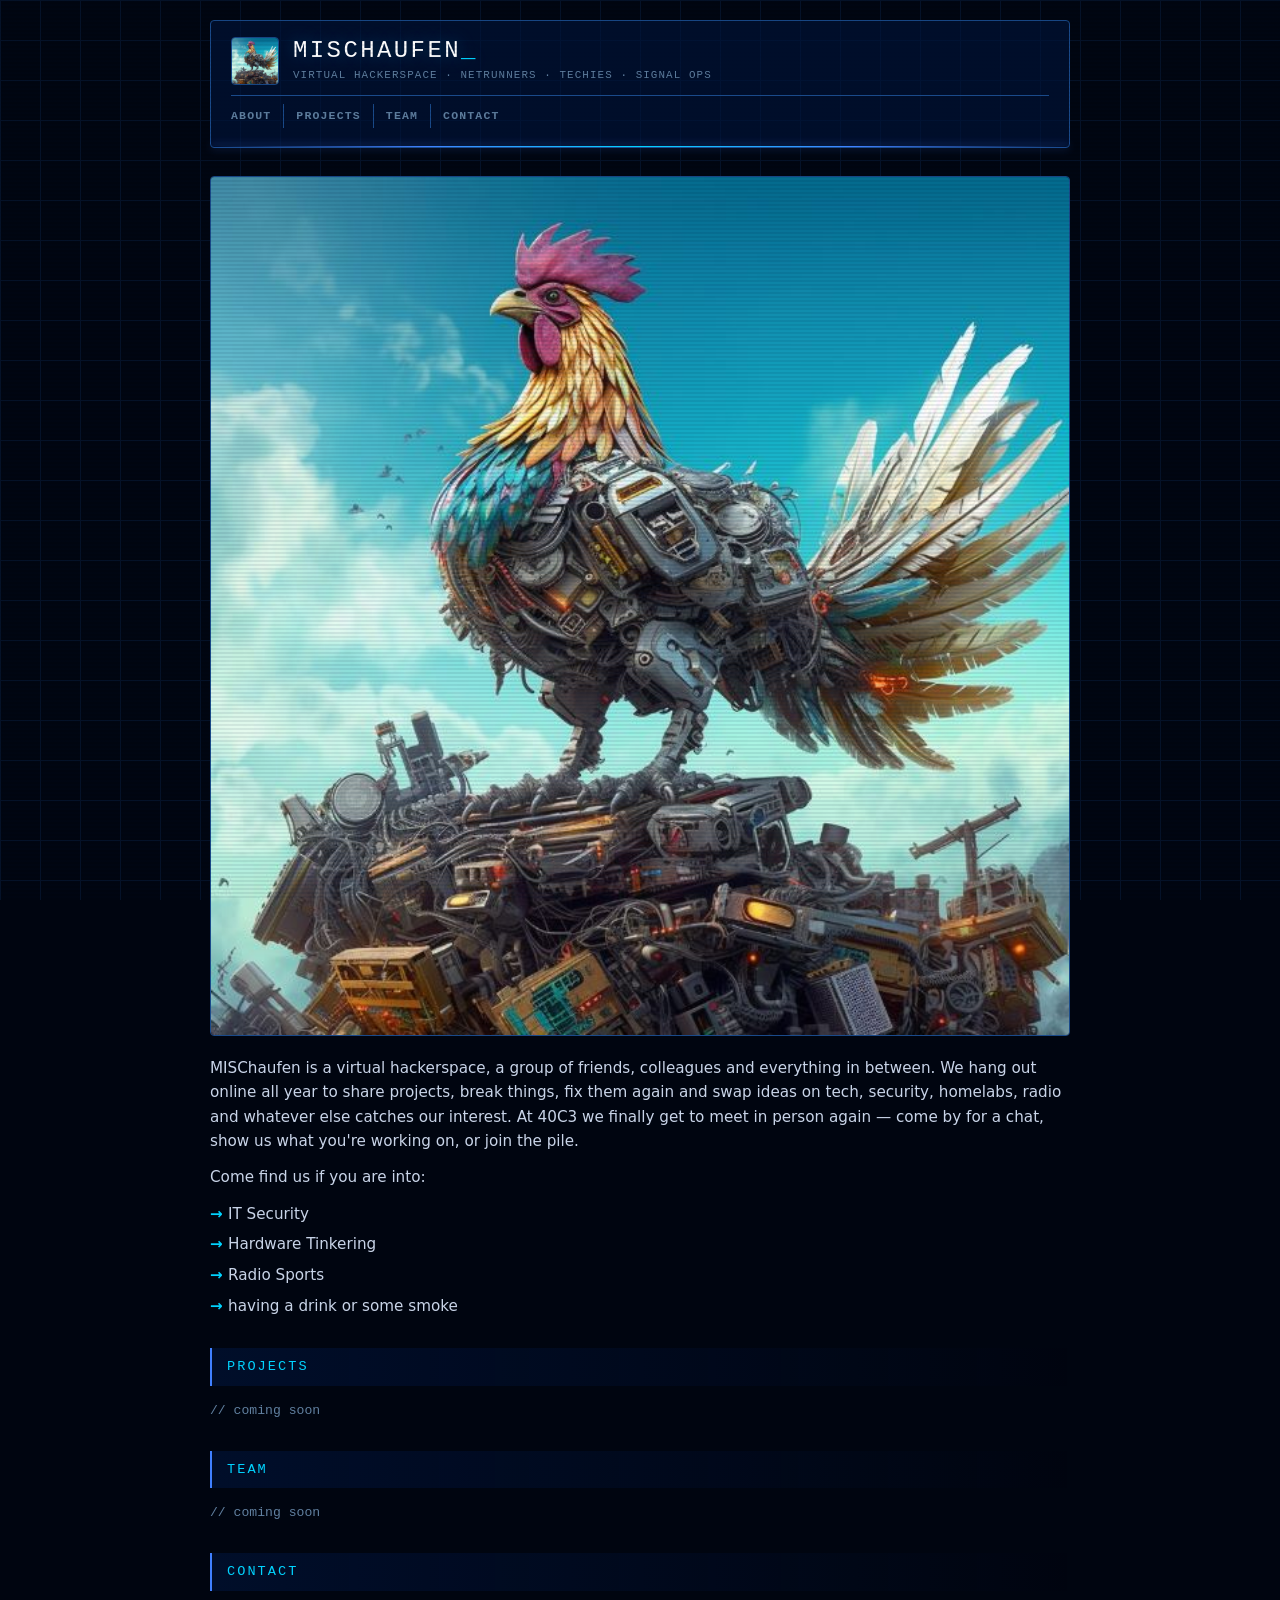
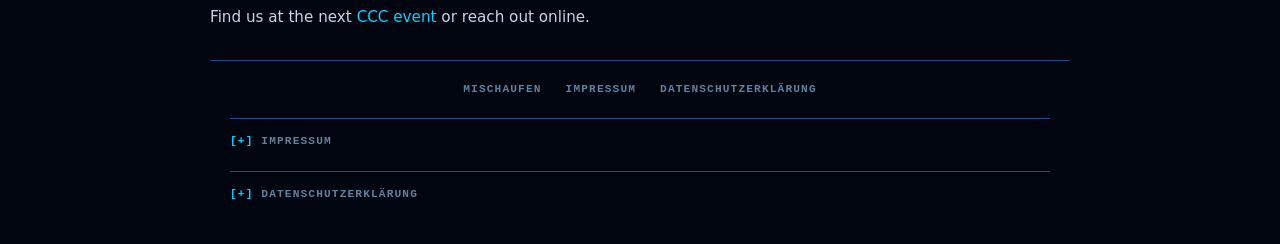
==== index.html @ 03698b18 "fix: restore original content, keep raw.ag design Revert card-grid content structure back to hero im" ====
<!DOCTYPE html>
<html lang="en">
<head>
  <meta charset="utf-8">
  <meta name="viewport" content="width=device-width, initial-scale=1">
  <title>MISChaufen</title>
  <meta name="description" content="MISChaufen — virtual hackerspace. IT security, hardware tinkering, radio sports and more.">
  <link rel="stylesheet" href="style.css">
</head>
<body>
<div class="container">

  <header>
    <div class="header-brand">
      <img src="img/mischaufen-badge.jpg" alt="MISChaufen" class="logo">
      <div>
        <h1><a href="/">MISChaufen</a><span class="cursor">_</span></h1>
        <p class="tagline">virtual hackerspace · netrunners · techies · signal ops</p>
      </div>
    </div>
    <nav>
      <a href="#about">About</a>
      <a href="#projects">Projects</a>
      <a href="#team">Team</a>
      <a href="#contact">Contact</a>
    </nav>
    <div class="glow-line"></div>
  </header>

  <main>

    <section id="about">
      <img src="img/mischaufen.jpg" alt="MISChaufen mascot — a cyberpunk mechanical rooster" class="hero">
      <p>
        MISChaufen is a virtual hackerspace, a group of friends, colleagues and everything in between.
        We hang out online all year to share projects, break things, fix them again and swap ideas on
        tech, security, homelabs, radio and whatever else catches our interest.
        At 40C3 we finally get to meet in person again — come by for a chat, show us what you're
        working on, or join the pile.
      </p>
      <p>Come find us if you are into:</p>
      <ul>
        <li>IT Security</li>
        <li>Hardware Tinkering</li>
        <li>Radio Sports</li>
        <li>having a drink or some smoke</li>
      </ul>
    </section>

    <section id="projects">
      <h2>Projects</h2>
      <p class="muted">// coming soon</p>
    </section>

    <section id="team">
      <h2>Team</h2>
      <p class="muted">// coming soon</p>
    </section>

    <section id="contact">
      <h2>Contact</h2>
      <p>Find us at the next <a href="https://events.ccc.de/">CCC event</a> or reach out online.</p>
    </section>

  </main>

  <footer>
    <div class="footer-links">
      <span>MISChaufen</span>
      <a href="#imprint">Impressum</a>
      <a href="#privacypolicy">Datenschutzerklärung</a>
    </div>

    <details id="imprint">
      <summary>Impressum</summary>
      <div class="legal">
        <h3>Angaben gemäß § 5 TMG</h3>
        <p>
          Philip Henning<br>
          Hallesches Ufer 28<br>
          10963 Berlin
        </p>
        <h3>Kontakt</h3>
        <table>
          <tr><td>Telefon</td><td>+49-172-7241337</td></tr>
          <tr><td>Telefax</td><td>+49-3222-9349378</td></tr>
          <tr><td>E-Mail</td><td><img src="img/webm.png" alt="E-Mail-Adresse als Bild" style="vertical-align:middle"> philip-henning.com</td></tr>
        </table>
        <p>Quelle: <a href="https://www.e-recht24.de/impressum-generator.html">e-recht24.de</a></p>

        <h3>Haftungsausschluss</h3>
        <p><strong>Haftung für Inhalte:</strong> Als Diensteanbieter sind wir gemäß § 7 Abs.1 TMG für eigene Inhalte auf diesen Seiten nach den allgemeinen Gesetzen verantwortlich. Nach §§ 8 bis 10 TMG sind wir als Diensteanbieter jedoch nicht verpflichtet, übermittelte oder gespeicherte fremde Informationen zu überwachen oder nach Umständen zu forschen, die auf eine rechtswidrige Tätigkeit hinweisen. Verpflichtungen zur Entfernung oder Sperrung der Nutzung von Informationen nach den allgemeinen Gesetzen bleiben hiervon unberührt. Eine diesbezügliche Haftung ist jedoch erst ab dem Zeitpunkt der Kenntnis einer konkreten Rechtsverletzung möglich. Bei Bekanntwerden von entsprechenden Rechtsverletzungen werden wir diese Inhalte umgehend entfernen.</p>
        <p><strong>Haftung für Links:</strong> Unser Angebot enthält Links zu externen Webseiten Dritter, auf deren Inhalte wir keinen Einfluss haben. Deshalb können wir für diese fremden Inhalte auch keine Gewähr übernehmen. Für die Inhalte der verlinkten Seiten ist stets der jeweilige Anbieter oder Betreiber der Seiten verantwortlich. Die verlinkten Seiten wurden zum Zeitpunkt der Verlinkung auf mögliche Rechtsverstöße überprüft. Rechtswidrige Inhalte waren zum Zeitpunkt der Verlinkung nicht erkennbar. Eine permanente inhaltliche Kontrolle der verlinkten Seiten ist jedoch ohne konkrete Anhaltspunkte einer Rechtsverletzung nicht zumutbar. Bei Bekanntwerden von Rechtsverletzungen werden wir derartige Links umgehend entfernen.</p>
        <p><strong>Urheberrecht:</strong> Die durch die Seitenbetreiber erstellten Inhalte und Werke auf diesen Seiten unterliegen dem deutschen Urheberrecht. Die Vervielfältigung, Bearbeitung, Verbreitung und jede Art der Verwertung außerhalb der Grenzen des Urheberrechtes bedürfen der schriftlichen Zustimmung des jeweiligen Autors bzw. Erstellers. Downloads und Kopien dieser Seite sind nur für den privaten, nicht kommerziellen Gebrauch gestattet. Soweit die Inhalte auf dieser Seite nicht vom Betreiber erstellt wurden, werden die Urheberrechte Dritter beachtet. Insbesondere werden Inhalte Dritter als solche gekennzeichnet. Sollten Sie trotzdem auf eine Urheberrechtsverletzung aufmerksam werden, bitten wir um einen entsprechenden Hinweis. Bei Bekanntwerden von Rechtsverletzungen werden wir derartige Inhalte umgehend entfernen.</p>
      </div>
    </details>

    <details id="privacypolicy">
      <summary>Datenschutzerklärung</summary>
      <div class="legal">
        <p>Diese Datenschutzerklärung klärt Sie über die Art, den Umfang und Zweck der Verarbeitung von personenbezogenen Daten im Rahmen der Erbringung unserer Leistungen sowie innerhalb unseres Onlineangebotes auf.</p>

        <h3>Verantwortlicher</h3>
        <p>
          Philip Henning<br>
          Hallesches Ufer 28<br>
          10963 Berlin<br>
          GERMANY<br>
          E-Mail: <a href="mailto:mail+imprint@philip-henning.com">mail+imprint@philip-henning.com</a><br>
          Impressum: <a href="https://pphg.tech/#imprint">pphg.tech/#imprint</a>
        </p>

        <h3>Arten der verarbeiteten Daten</h3>
        <ul>
          <li>Bestandsdaten (z.B. Namen, Adressen)</li>
          <li>Kontaktdaten (z.B. E-Mail, Telefonnummern)</li>
          <li>Inhaltsdaten (z.B. Texteingaben, Fotografien, Videos)</li>
          <li>Nutzungsdaten (z.B. besuchte Webseiten, Zugriffszeiten)</li>
          <li>Meta-/Kommunikationsdaten (z.B. Geräte-Informationen, IP-Adressen)</li>
        </ul>

        <h3>Zweck der Verarbeitung</h3>
        <ul>
          <li>Zurverfügungstellung des Onlineangebotes, seiner Funktionen und Inhalte</li>
          <li>Beantwortung von Kontaktanfragen und Kommunikation mit Nutzern</li>
          <li>Sicherheitsmaßnahmen</li>
        </ul>

        <h3>Rechtsgrundlagen</h3>
        <p>Nach Maßgabe des Art. 13 DSGVO teilen wir Ihnen die Rechtsgrundlagen unserer Datenverarbeitungen mit. Die Rechtsgrundlage für die Einholung von Einwilligungen ist Art. 6 Abs. 1 lit. a und Art. 7 DSGVO; die Rechtsgrundlage für die Verarbeitung zur Erfüllung unserer Leistungen und Durchführung vertraglicher Maßnahmen sowie Beantwortung von Anfragen ist Art. 6 Abs. 1 lit. b DSGVO; die Rechtsgrundlage für die Verarbeitung zur Erfüllung unserer rechtlichen Verpflichtungen ist Art. 6 Abs. 1 lit. c DSGVO; die Rechtsgrundlage für die Verarbeitung zur Wahrung unserer berechtigten Interessen ist Art. 6 Abs. 1 lit. f DSGVO.</p>

        <h3>Sicherheitsmaßnahmen</h3>
        <p>Wir treffen nach Maßgabe der gesetzlichen Vorgaben geeignete technische und organisatorische Maßnahmen, um ein dem Risiko angemessenes Schutzniveau zu gewährleisten.</p>

        <h3>Hosting und Logfiles</h3>
        <p>Diese Website wird von einem externen Hostinganbieter betrieben. Hierbei verarbeiten wir bzw. unser Hostinganbieter Bestandsdaten, Kontaktdaten, Inhaltsdaten, Nutzungsdaten sowie Meta- und Kommunikationsdaten von Besuchern dieses Onlineangebotes auf Grundlage unserer berechtigten Interessen gem. Art. 6 Abs. 1 lit. f DSGVO i.V.m. Art. 28 DSGVO. Serverlogdaten werden aus Sicherheitsgründen für maximal 7 Tage gespeichert und danach gelöscht.</p>

        <h3>Rechte der betroffenen Personen</h3>
        <p>Sie haben das Recht auf Auskunft, Berichtigung, Löschung und Einschränkung der Verarbeitung der Sie betreffenden Daten sowie das Recht auf Datenübertragbarkeit. Sie haben ferner das Recht, eine Beschwerde bei der zuständigen Aufsichtsbehörde einzureichen.</p>

        <h3>Cookies</h3>
        <p>Diese Website setzt keine Cookies ein.</p>

        <h3>Einbindung von Diensten Dritter</h3>
        <p>Alle auf dieser Website eingebundenen Ressourcen werden vom eigenen Server ausgeliefert. Es werden keine externen Dienste Dritter eingebunden.</p>

        <p><strong>Vom Websiteinhaber angepasst.</strong> <a href="https://datenschutz-generator.de">Erstellt mit Datenschutz-Generator.de von RA Dr. Thomas Schwenke</a></p>
      </div>
    </details>

  </footer>

</div>
</body>
</html>
---- style.css ----
/* MISChaufen v4 — raw.ag inspired dark network aesthetic */

* { box-sizing: border-box; margin: 0; padding: 0; }

:root {
  --bg-dark:  #000510;
  --bg-panel: rgba(0, 20, 60, 0.6);
  --border:   #1a4a8a;
  --blue:     #4080ff;
  --cyan:     #00d4ff;
  --red:      #ff4060;
  --text:     #c8d4e8;
  --bright:   #ffffff;
  --dim:      #6080a0;
  --grid:     #0a2040;
}

html {
  background: var(--bg-dark);
  color: var(--text);
  min-height: 100vh;
}

/* grid background */
body::before {
  content: '';
  background-image:
    linear-gradient(var(--grid) 1px, transparent 1px),
    linear-gradient(90deg, var(--grid) 1px, transparent 1px);
  background-size: 40px 40px;
  pointer-events: none;
  z-index: -1;
  opacity: .5;
  position: fixed;
  inset: 0;
}

/* scanlines */
body::after {
  content: '';
  pointer-events: none;
  z-index: 1000;
  background: repeating-linear-gradient(
    0deg,
    transparent,
    transparent 2px,
    rgba(0, 20, 50, .08) 2px 4px
  );
  position: fixed;
  inset: 0;
}

body {
  font-family: 'Segoe UI', system-ui, -apple-system, sans-serif;
  font-size: 16px;
  line-height: 1.6;
}

.container {
  max-width: 900px;
  margin: 0 auto;
  padding: 20px;
  position: relative;
}

a { color: var(--cyan); text-decoration: none; font-weight: 500; }
a:hover, a:focus { color: var(--bright); text-decoration: underline; }

/* ── HEADER ─────────────────────────────────────────── */

header {
  background: var(--bg-panel);
  border: 1px solid var(--border);
  border-radius: 4px;
  padding: 16px 20px 0;
  margin-bottom: 28px;
  display: flex;
  flex-direction: column;
  gap: .6rem;
}

.header-brand {
  display: flex;
  align-items: center;
  gap: .875rem;
}

.logo {
  width: 3rem;
  height: 3rem;
  border-radius: 4px;
  object-fit: cover;
  flex-shrink: 0;
  border: 1px solid var(--border);
}

header h1 {
  font-family: ui-monospace, 'Courier New', monospace;
  font-size: 1.5rem;
  font-weight: 700;
  letter-spacing: .1em;
  text-transform: uppercase;
  color: var(--bright);
  text-shadow: 0 0 18px rgba(0, 212, 255, .35);
  margin: 0;
  line-height: 1.1;
}
header h1 a { color: inherit; text-decoration: none; }

.tagline {
  font-family: ui-monospace, 'Courier New', monospace;
  font-size: .68rem;
  color: var(--dim);
  letter-spacing: .1em;
  text-transform: uppercase;
  margin-top: .15rem;
}

.cursor {
  color: var(--cyan);
  animation: blink 1.1s step-end infinite;
}
@keyframes blink { 0%, 49% { opacity: 1; } 50%, 100% { opacity: 0; } }

nav {
  display: flex;
  flex-wrap: wrap;
  gap: 0;
  border-top: 1px solid var(--border);
  padding-top: .5rem;
}
nav a {
  font-family: ui-monospace, 'Courier New', monospace;
  font-size: .72rem;
  font-weight: 700;
  letter-spacing: .1em;
  text-transform: uppercase;
  color: var(--dim);
  padding: .2rem .75rem;
  border-right: 1px solid var(--border);
  text-decoration: none;
  transition: color .2s;
}
nav a:first-of-type { padding-left: 0; }
nav a:last-of-type  { border-right: none; }
nav a:hover { color: var(--cyan); text-decoration: none; }

.glow-line {
  background: linear-gradient(90deg, transparent, var(--blue), var(--cyan), var(--blue), transparent);
  height: 1px;
  box-shadow: 0 0 10px var(--blue);
  margin: .5rem -20px 0;
}

/* ── SECTIONS ───────────────────────────────────────── */

section { margin-bottom: 30px; }

.hero {
  width: 100%;
  height: auto;
  display: block;
  margin: 0 0 1.25rem;
  border: 1px solid var(--border);
  border-radius: 4px;
  transition: border-color .3s;
}
.hero:hover { border-color: var(--blue); }

h2 {
  background: linear-gradient(90deg, var(--bg-panel), transparent);
  border-left: 2px solid var(--blue);
  border-radius: 0 4px 4px 0;
  margin: 0 0 14px;
  padding: 8px 15px;
  font-family: ui-monospace, 'Courier New', monospace;
  font-size: .85rem;
  font-weight: 400;
  letter-spacing: .15em;
  text-transform: uppercase;
  color: var(--cyan);
}

section p {
  font-size: .95rem;
  margin-bottom: .75rem;
  color: var(--text);
}

ul { list-style: none; padding: 0; }
li {
  margin: .4rem 0;
  padding-left: 1.25rem;
  text-indent: -1.25rem;
  font-size: .95rem;
  color: var(--text);
}
li::before { content: "→ "; color: var(--cyan); font-weight: 700; }

.muted {
  color: var(--dim);
  font-family: ui-monospace, 'Courier New', monospace;
  font-size: .82rem;
}

/* ── CARD GRID (available for future use) ───────────── */

.card-grid {
  column-count: 3;
  column-gap: 14px;
}
.card {
  background: var(--bg-panel);
  border: 1px solid var(--border);
  break-inside: avoid;
  border-radius: 4px;
  margin-bottom: 14px;
  overflow: hidden;
  transition: border-color .3s;
}
.card:hover { border-color: var(--blue); }
.card h3 {
  background: linear-gradient(rgba(30, 60, 100, .5), transparent);
  border-bottom: 1px solid var(--border);
  color: var(--cyan);
  text-transform: uppercase;
  letter-spacing: .08em;
  padding: 10px 14px;
  font-family: ui-monospace, 'Courier New', monospace;
  font-size: .78rem;
  font-weight: 400;
}
.card p { padding: 10px 14px; }
.card ul { padding: 8px; }
.card li { text-indent: 0; padding-left: 0; }
.card li::before { display: none; }
.card li a {
  color: var(--text);
  display: block;
  padding: 5px 10px;
  border-radius: 2px;
  font-size: .92rem;
  font-weight: 400;
  transition: background .2s, color .2s;
  text-decoration: none;
}
.card li a:hover { color: var(--bright); background: rgba(64, 128, 255, .2); }
.card-wide {
  column-span: all;
  background: var(--bg-panel);
  border: 1px solid var(--border);
  border-radius: 4px;
  padding: 14px 18px;
  margin-bottom: 14px;
  font-size: .95rem;
  color: var(--text);
  line-height: 1.75;
}

/* ── FOOTER ─────────────────────────────────────────── */

footer {
  text-align: center;
  border-top: 1px solid var(--border);
  margin-top: 30px;
  padding: 20px;
}

.footer-links {
  display: flex;
  justify-content: center;
  flex-wrap: wrap;
  gap: 1.5rem;
  margin-bottom: .75rem;
}
.footer-links a {
  font-family: ui-monospace, 'Courier New', monospace;
  font-size: .7rem;
  font-weight: 700;
  letter-spacing: .1em;
  text-transform: uppercase;
  color: var(--dim);
  text-decoration: none;
  transition: color .3s;
}
.footer-links a:hover { color: var(--cyan); text-decoration: none; }
.footer-links span {
  font-family: ui-monospace, 'Courier New', monospace;
  font-size: .7rem;
  font-weight: 700;
  letter-spacing: .1em;
  text-transform: uppercase;
  color: var(--dim);
}

/* ── LEGAL ──────────────────────────────────────────── */

details {
  text-align: left;
  margin-top: 1.25rem;
  border-top: 1px solid var(--border);
  padding-top: .875rem;
}
summary {
  cursor: pointer;
  font-family: ui-monospace, 'Courier New', monospace;
  font-size: .7rem;
  font-weight: 700;
  letter-spacing: .1em;
  text-transform: uppercase;
  color: var(--dim);
  user-select: none;
  list-style: none;
  transition: color .2s;
}
summary::-webkit-details-marker { display: none; }
summary::before { content: "[+] "; color: var(--cyan); }
details[open] summary::before { content: "[-] "; }
summary:hover { color: var(--text); }

.legal {
  font-size: .8rem;
  line-height: 1.7;
  margin-top: 1rem;
  color: var(--text);
  opacity: .7;
}
.legal h3 {
  background: none;
  border-left: none;
  padding: 0;
  font-family: ui-monospace, 'Courier New', monospace;
  color: var(--cyan);
  font-size: .75rem;
  font-weight: 700;
  letter-spacing: .08em;
  text-transform: uppercase;
  margin: 1.25rem 0 .25rem;
  border-radius: 0;
}
.legal p { margin: .4rem 0; }
.legal ul { margin: .4rem 0; padding-left: 1rem; }
.legal li { text-indent: 0; padding-left: 0; font-size: .8rem; }
.legal li::before { content: "– "; color: var(--dim); }
.legal a { color: var(--cyan); font-size: inherit; }
.legal table { border-collapse: collapse; }
.legal table td, .legal table th {
  border: 1px solid var(--border);
  padding: .3rem .6rem;
  font-size: .75rem;
}

/* ── RESPONSIVE ─────────────────────────────────────── */

@media (max-width: 600px) {
  .container { padding: 15px; }
  header { padding: 14px 15px 0; }
  header h1 { font-size: 1.2rem; }
  .card-grid { column-count: 2; }
}
@media (max-width: 380px) {
  .card-grid { column-count: 1; }
}

/* scrollbar */
::-webkit-scrollbar { width: 8px; }
::-webkit-scrollbar-track { background: var(--bg-dark); }
::-webkit-scrollbar-thumb { background: var(--border); border-radius: 4px; }
::-webkit-scrollbar-thumb:hover { background: var(--blue); }
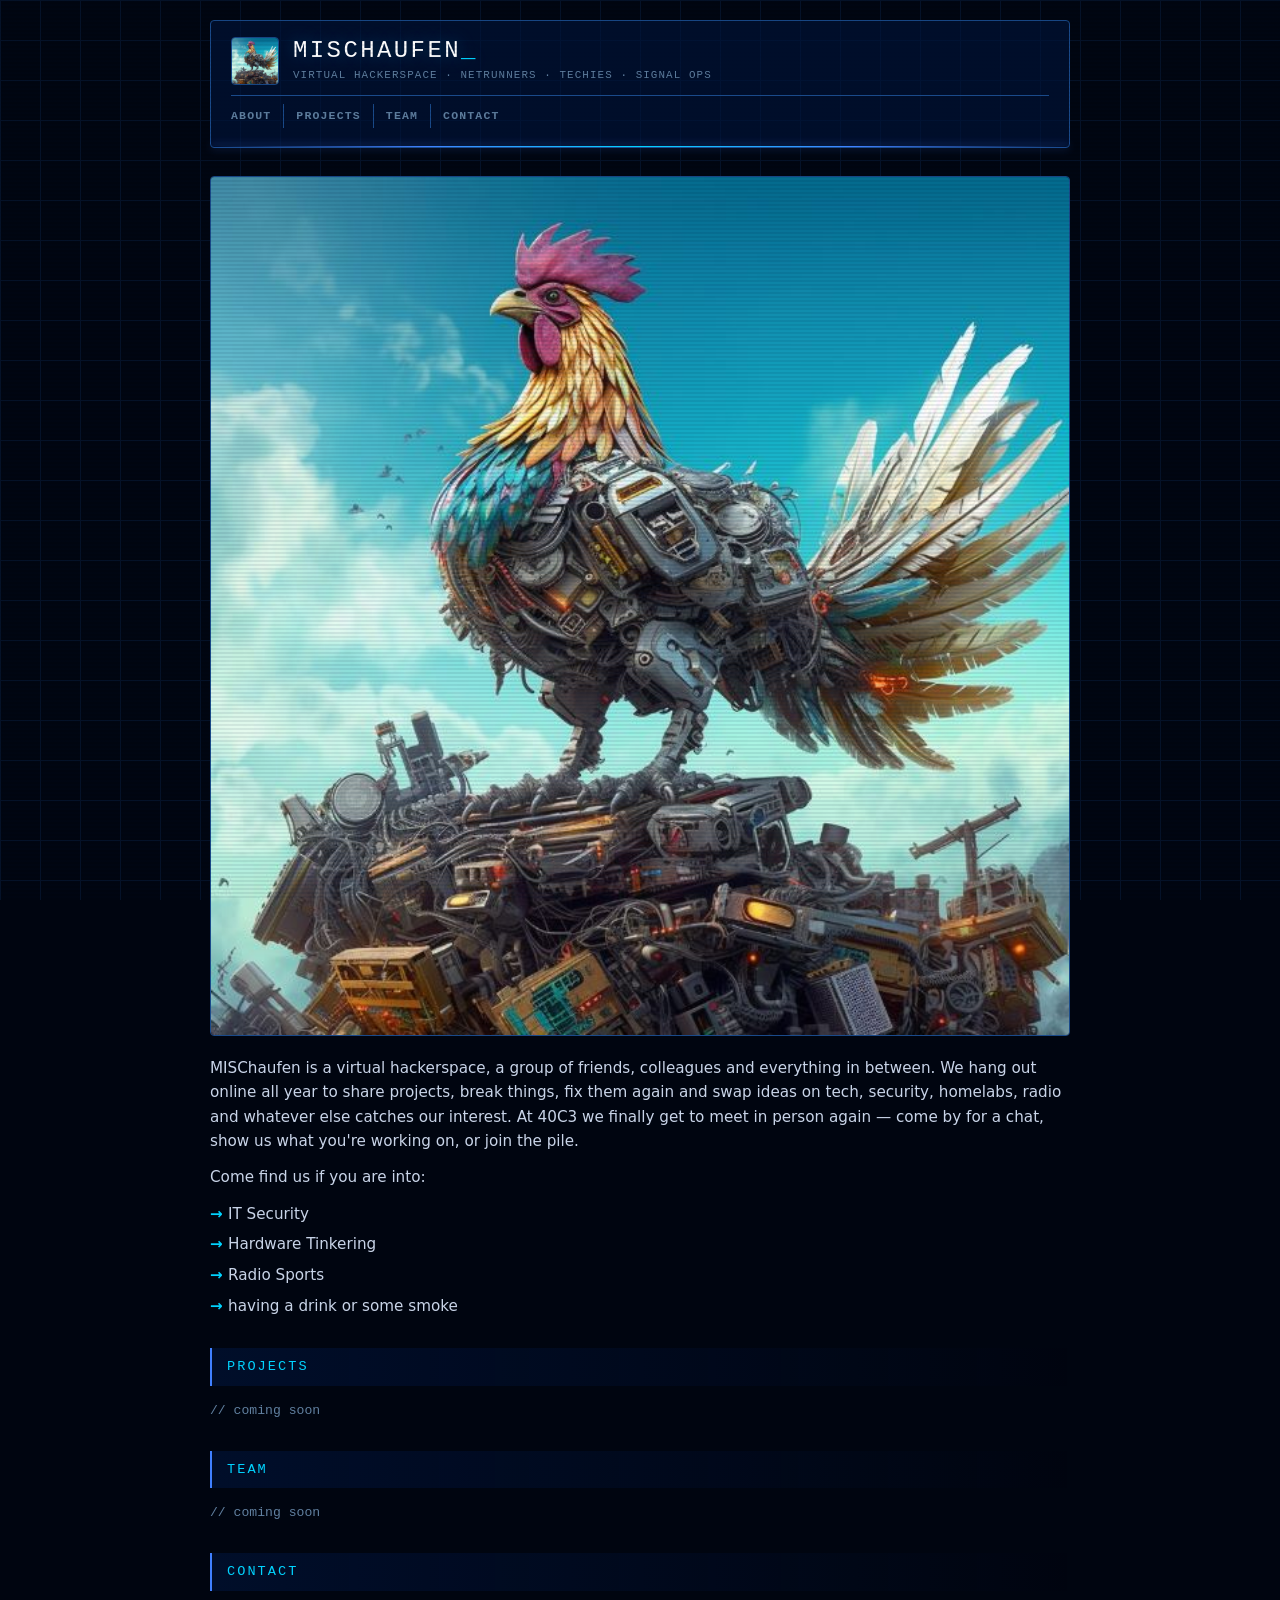
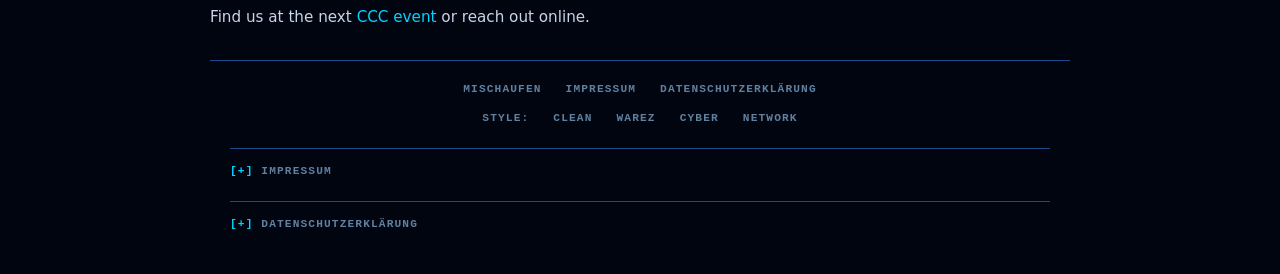
==== commit 1e0edd14: "feat: multi-style switcher — all 4 designs, JS-free cookie switching style-v1.css  clean   warm beig" ====
--- a/index.html
+++ b/index.html
@@ -69,6 +69,13 @@
       <span>MISChaufen</span>
       <a href="#imprint">Impressum</a>
       <a href="#privacypolicy">Datenschutzerklärung</a>
+    </div>
+    <div class="footer-links">
+      <span>style:</span>
+      <a href="?style=v1">clean</a>
+      <a href="?style=v2">warez</a>
+      <a href="?style=v3">cyber</a>
+      <a href="?style=v4">network</a>
     </div>
 
     <details id="imprint">
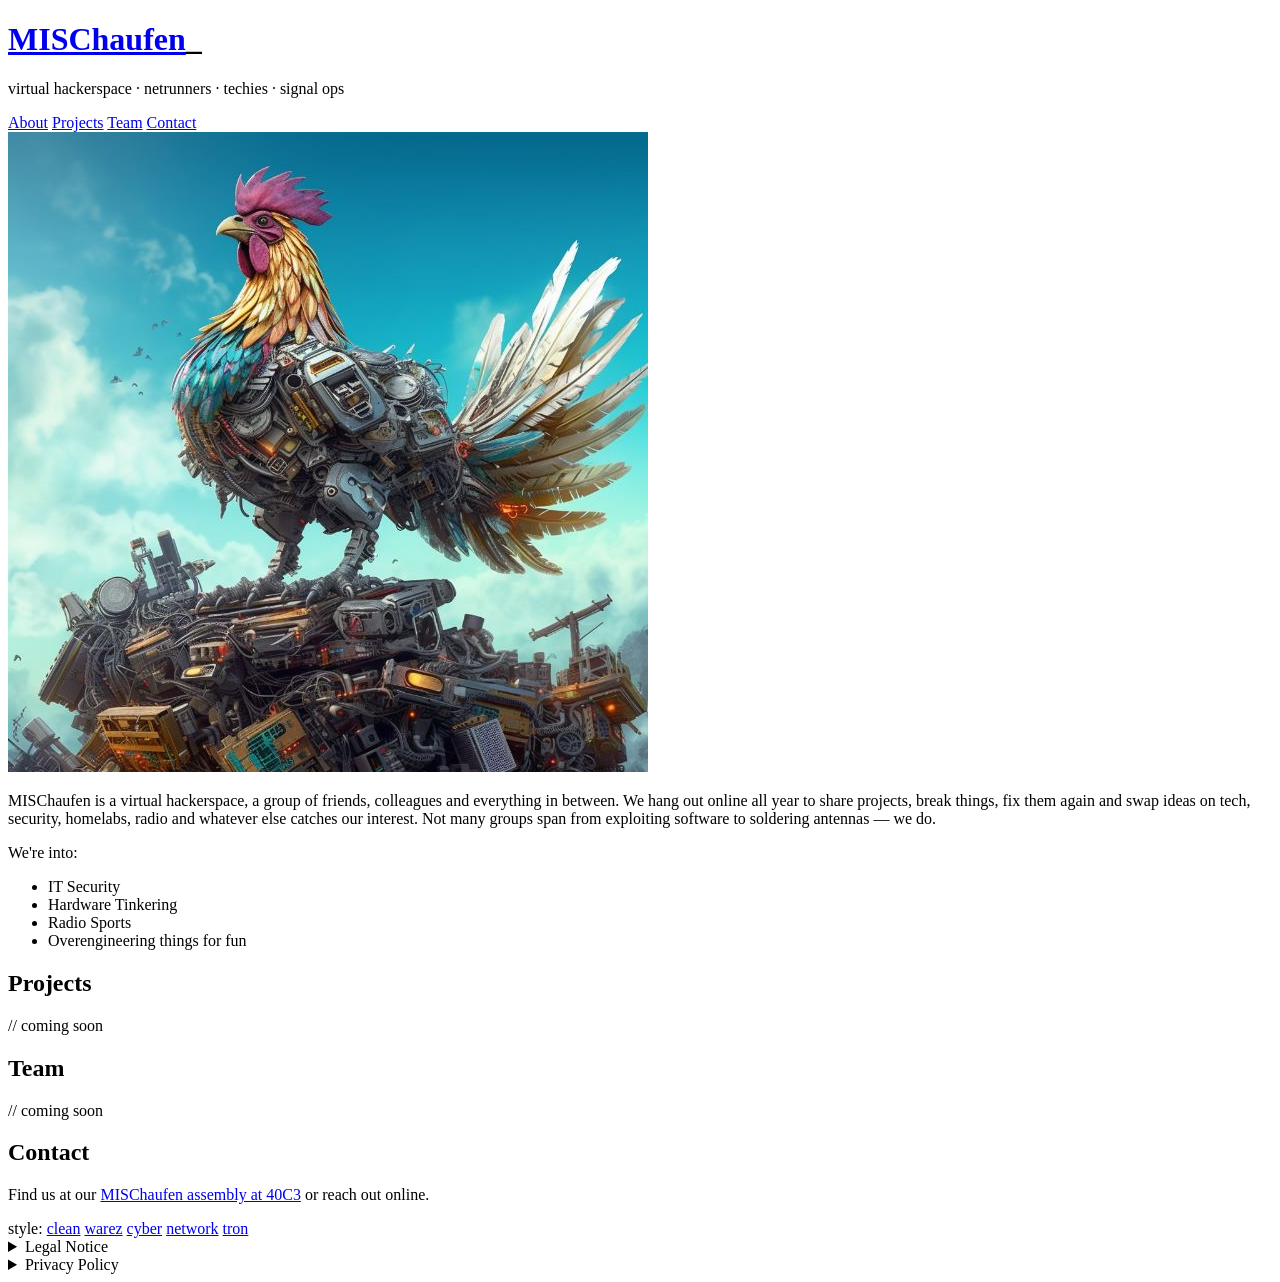
==== commit 9a7e7ccd: "feat: v5 Tron theme, v3 Cyberpunk overhaul, all-themes ticker, content + favicon updates - Add v5 TR" ====
--- a/index.html
+++ b/index.html
@@ -5,6 +5,8 @@
   <meta name="viewport" content="width=device-width, initial-scale=1">
   <title>MISChaufen</title>
   <meta name="description" content="MISChaufen — virtual hackerspace. IT security, hardware tinkering, radio sports and more.">
+  <link rel="icon" type="image/x-icon" href="favicon.ico">
+  <link rel="icon" type="image/png" href="favicon.png">
   <link rel="stylesheet" href="style.css">
 </head>
 <body>
@@ -12,7 +14,6 @@
 
   <header>
     <div class="header-brand">
-      <img src="img/mischaufen-badge.jpg" alt="MISChaufen" class="logo">
       <div>
         <h1><a href="/">MISChaufen</a><span class="cursor">_</span></h1>
         <p class="tagline">virtual hackerspace · netrunners · techies · signal ops</p>
@@ -35,15 +36,14 @@
         MISChaufen is a virtual hackerspace, a group of friends, colleagues and everything in between.
         We hang out online all year to share projects, break things, fix them again and swap ideas on
         tech, security, homelabs, radio and whatever else catches our interest.
-        At 40C3 we finally get to meet in person again — come by for a chat, show us what you're
-        working on, or join the pile.
+        Not many groups span from exploiting software to soldering antennas — we do.
       </p>
-      <p>Come find us if you are into:</p>
+      <p>We're into:</p>
       <ul>
         <li>IT Security</li>
         <li>Hardware Tinkering</li>
         <li>Radio Sports</li>
-        <li>having a drink or some smoke</li>
+        <li>Overengineering things for fun</li>
       </ul>
     </section>
 
@@ -59,99 +59,85 @@
 
     <section id="contact">
       <h2>Contact</h2>
-      <p>Find us at the next <a href="https://events.ccc.de/">CCC event</a> or reach out online.</p>
+      <p>Find us at our <a href="https://events.ccc.de/congress/2026/hub/backoffice/assembly/0230e428-82ab-4a44-bb0b-7d46012d3866">MISChaufen assembly at 40C3</a> or reach out online.</p>
     </section>
 
   </main>
 
   <footer>
     <div class="footer-links">
-      <span>MISChaufen</span>
-      <a href="#imprint">Impressum</a>
-      <a href="#privacypolicy">Datenschutzerklärung</a>
-    </div>
-    <div class="footer-links">
       <span>style:</span>
       <a href="?style=v1">clean</a>
       <a href="?style=v2">warez</a>
       <a href="?style=v3">cyber</a>
       <a href="?style=v4">network</a>
+      <a href="?style=v5">tron</a>
     </div>
 
     <details id="imprint">
-      <summary>Impressum</summary>
+      <summary>Legal Notice</summary>
       <div class="legal">
-        <h3>Angaben gemäß § 5 TMG</h3>
+        <h3>Information pursuant to &sect; 5 TMG</h3>
         <p>
           Philip Henning<br>
           Hallesches Ufer 28<br>
           10963 Berlin
         </p>
-        <h3>Kontakt</h3>
+        <h3>Contact</h3>
         <table>
-          <tr><td>Telefon</td><td>+49-172-7241337</td></tr>
-          <tr><td>Telefax</td><td>+49-3222-9349378</td></tr>
-          <tr><td>E-Mail</td><td><img src="img/webm.png" alt="E-Mail-Adresse als Bild" style="vertical-align:middle"> philip-henning.com</td></tr>
+          <tr><td>Phone</td><td>+49-172-7241337</td></tr>
+          <tr><td>Fax</td><td>+49-3222-9349378</td></tr>
+          <tr><td>E-Mail</td><td><img src="img/webm.png" alt="E-mail address as image" style="vertical-align:middle"> philip-henning.com</td></tr>
         </table>
-        <p>Quelle: <a href="https://www.e-recht24.de/impressum-generator.html">e-recht24.de</a></p>
 
-        <h3>Haftungsausschluss</h3>
-        <p><strong>Haftung für Inhalte:</strong> Als Diensteanbieter sind wir gemäß § 7 Abs.1 TMG für eigene Inhalte auf diesen Seiten nach den allgemeinen Gesetzen verantwortlich. Nach §§ 8 bis 10 TMG sind wir als Diensteanbieter jedoch nicht verpflichtet, übermittelte oder gespeicherte fremde Informationen zu überwachen oder nach Umständen zu forschen, die auf eine rechtswidrige Tätigkeit hinweisen. Verpflichtungen zur Entfernung oder Sperrung der Nutzung von Informationen nach den allgemeinen Gesetzen bleiben hiervon unberührt. Eine diesbezügliche Haftung ist jedoch erst ab dem Zeitpunkt der Kenntnis einer konkreten Rechtsverletzung möglich. Bei Bekanntwerden von entsprechenden Rechtsverletzungen werden wir diese Inhalte umgehend entfernen.</p>
-        <p><strong>Haftung für Links:</strong> Unser Angebot enthält Links zu externen Webseiten Dritter, auf deren Inhalte wir keinen Einfluss haben. Deshalb können wir für diese fremden Inhalte auch keine Gewähr übernehmen. Für die Inhalte der verlinkten Seiten ist stets der jeweilige Anbieter oder Betreiber der Seiten verantwortlich. Die verlinkten Seiten wurden zum Zeitpunkt der Verlinkung auf mögliche Rechtsverstöße überprüft. Rechtswidrige Inhalte waren zum Zeitpunkt der Verlinkung nicht erkennbar. Eine permanente inhaltliche Kontrolle der verlinkten Seiten ist jedoch ohne konkrete Anhaltspunkte einer Rechtsverletzung nicht zumutbar. Bei Bekanntwerden von Rechtsverletzungen werden wir derartige Links umgehend entfernen.</p>
-        <p><strong>Urheberrecht:</strong> Die durch die Seitenbetreiber erstellten Inhalte und Werke auf diesen Seiten unterliegen dem deutschen Urheberrecht. Die Vervielfältigung, Bearbeitung, Verbreitung und jede Art der Verwertung außerhalb der Grenzen des Urheberrechtes bedürfen der schriftlichen Zustimmung des jeweiligen Autors bzw. Erstellers. Downloads und Kopien dieser Seite sind nur für den privaten, nicht kommerziellen Gebrauch gestattet. Soweit die Inhalte auf dieser Seite nicht vom Betreiber erstellt wurden, werden die Urheberrechte Dritter beachtet. Insbesondere werden Inhalte Dritter als solche gekennzeichnet. Sollten Sie trotzdem auf eine Urheberrechtsverletzung aufmerksam werden, bitten wir um einen entsprechenden Hinweis. Bei Bekanntwerden von Rechtsverletzungen werden wir derartige Inhalte umgehend entfernen.</p>
+        <h3>Disclaimer</h3>
+        <p><strong>Liability for content:</strong> As a service provider we are responsible for our own content on this website in accordance with general law pursuant to &sect; 7 para. 1 TMG. However, pursuant to &sect;&sect; 8 to 10 TMG, we are not obligated to monitor transmitted or stored third-party information or to investigate circumstances that indicate illegal activity. Obligations to remove or block the use of information under general law remain unaffected. Liability in this regard is only possible from the point in time at which we become aware of a specific legal violation. Upon becoming aware of any such violations, we will remove the relevant content immediately.</p>
+        <p><strong>Liability for links:</strong> Our website contains links to external third-party websites over whose content we have no control. We therefore accept no liability for such external content. The respective provider or operator of the linked pages is always responsible for their content. The linked pages were checked for possible legal violations at the time of linking. No illegal content was apparent at the time of linking. Permanent monitoring of the content of linked pages is not reasonable without concrete evidence of a legal violation. Upon becoming aware of legal violations, we will remove such links immediately.</p>
+        <p><strong>Copyright:</strong> The content and works created by the site operators on these pages are subject to German copyright law. Reproduction, editing, distribution and any kind of use outside the limits of copyright law require the written consent of the respective author or creator. Downloads and copies of this page are only permitted for private, non-commercial use. Where content on this site was not created by the operator, the copyrights of third parties are respected and marked as such. Should you nevertheless become aware of a copyright infringement, please notify us accordingly. Upon becoming aware of legal violations, we will remove such content immediately.</p>
       </div>
     </details>
 
     <details id="privacypolicy">
-      <summary>Datenschutzerklärung</summary>
+      <summary>Privacy Policy</summary>
       <div class="legal">
-        <p>Diese Datenschutzerklärung klärt Sie über die Art, den Umfang und Zweck der Verarbeitung von personenbezogenen Daten im Rahmen der Erbringung unserer Leistungen sowie innerhalb unseres Onlineangebotes auf.</p>
+        <p>This privacy policy explains the nature, scope and purpose of the processing of personal data in connection with the provision of our services and this website.</p>
 
-        <h3>Verantwortlicher</h3>
+        <h3>Controller</h3>
         <p>
           Philip Henning<br>
           Hallesches Ufer 28<br>
           10963 Berlin<br>
-          GERMANY<br>
+          Germany<br>
           E-Mail: <a href="mailto:mail+imprint@philip-henning.com">mail+imprint@philip-henning.com</a><br>
-          Impressum: <a href="https://pphg.tech/#imprint">pphg.tech/#imprint</a>
+          Legal notice: <a href="https://pphg.tech/#imprint">pphg.tech/#imprint</a>
         </p>
 
-        <h3>Arten der verarbeiteten Daten</h3>
+        <h3>Types of data processed</h3>
         <ul>
-          <li>Bestandsdaten (z.B. Namen, Adressen)</li>
-          <li>Kontaktdaten (z.B. E-Mail, Telefonnummern)</li>
-          <li>Inhaltsdaten (z.B. Texteingaben, Fotografien, Videos)</li>
-          <li>Nutzungsdaten (z.B. besuchte Webseiten, Zugriffszeiten)</li>
-          <li>Meta-/Kommunikationsdaten (z.B. Geräte-Informationen, IP-Adressen)</li>
+          <li>Usage data (e.g. pages visited, access times)</li>
+          <li>Meta and communication data (e.g. device information, IP addresses)</li>
         </ul>
 
-        <h3>Zweck der Verarbeitung</h3>
+        <h3>Purpose of processing</h3>
         <ul>
-          <li>Zurverfügungstellung des Onlineangebotes, seiner Funktionen und Inhalte</li>
-          <li>Beantwortung von Kontaktanfragen und Kommunikation mit Nutzern</li>
-          <li>Sicherheitsmaßnahmen</li>
+          <li>Provision of the website and its content</li>
+          <li>Security measures</li>
         </ul>
 
-        <h3>Rechtsgrundlagen</h3>
-        <p>Nach Maßgabe des Art. 13 DSGVO teilen wir Ihnen die Rechtsgrundlagen unserer Datenverarbeitungen mit. Die Rechtsgrundlage für die Einholung von Einwilligungen ist Art. 6 Abs. 1 lit. a und Art. 7 DSGVO; die Rechtsgrundlage für die Verarbeitung zur Erfüllung unserer Leistungen und Durchführung vertraglicher Maßnahmen sowie Beantwortung von Anfragen ist Art. 6 Abs. 1 lit. b DSGVO; die Rechtsgrundlage für die Verarbeitung zur Erfüllung unserer rechtlichen Verpflichtungen ist Art. 6 Abs. 1 lit. c DSGVO; die Rechtsgrundlage für die Verarbeitung zur Wahrung unserer berechtigten Interessen ist Art. 6 Abs. 1 lit. f DSGVO.</p>
+        <h3>Legal basis</h3>
+        <p>Processing is carried out on the basis of our legitimate interests pursuant to Art. 6 para. 1 lit. f GDPR (operation and security of the website).</p>
 
-        <h3>Sicherheitsmaßnahmen</h3>
-        <p>Wir treffen nach Maßgabe der gesetzlichen Vorgaben geeignete technische und organisatorische Maßnahmen, um ein dem Risiko angemessenes Schutzniveau zu gewährleisten.</p>
+        <h3>Hosting and server logs</h3>
+        <p>This website is operated by an external hosting provider. Server log data is stored for security purposes for a maximum of 7 days and then deleted.</p>
 
-        <h3>Hosting und Logfiles</h3>
-        <p>Diese Website wird von einem externen Hostinganbieter betrieben. Hierbei verarbeiten wir bzw. unser Hostinganbieter Bestandsdaten, Kontaktdaten, Inhaltsdaten, Nutzungsdaten sowie Meta- und Kommunikationsdaten von Besuchern dieses Onlineangebotes auf Grundlage unserer berechtigten Interessen gem. Art. 6 Abs. 1 lit. f DSGVO i.V.m. Art. 28 DSGVO. Serverlogdaten werden aus Sicherheitsgründen für maximal 7 Tage gespeichert und danach gelöscht.</p>
-
-        <h3>Rechte der betroffenen Personen</h3>
-        <p>Sie haben das Recht auf Auskunft, Berichtigung, Löschung und Einschränkung der Verarbeitung der Sie betreffenden Daten sowie das Recht auf Datenübertragbarkeit. Sie haben ferner das Recht, eine Beschwerde bei der zuständigen Aufsichtsbehörde einzureichen.</p>
+        <h3>Your rights</h3>
+        <p>You have the right to access, rectification, erasure and restriction of processing of your personal data, as well as the right to data portability. You also have the right to lodge a complaint with the competent supervisory authority.</p>
 
         <h3>Cookies</h3>
-        <p>Diese Website setzt keine Cookies ein.</p>
+        <p>This website sets one functional cookie (<code>style</code>) to remember your chosen colour theme. No tracking or third-party cookies are used.</p>
 
-        <h3>Einbindung von Diensten Dritter</h3>
-        <p>Alle auf dieser Website eingebundenen Ressourcen werden vom eigenen Server ausgeliefert. Es werden keine externen Dienste Dritter eingebunden.</p>
-
-        <p><strong>Vom Websiteinhaber angepasst.</strong> <a href="https://datenschutz-generator.de">Erstellt mit Datenschutz-Generator.de von RA Dr. Thomas Schwenke</a></p>
+        <h3>Third-party services</h3>
+        <p>All resources on this website are served from our own server. No external third-party services are embedded.</p>
       </div>
     </details>
 
--- a/style.css
+++ b/style.css
@@ -1,369 +1 @@
-/* MISChaufen v4 — raw.ag inspired dark network aesthetic */
-
-* { box-sizing: border-box; margin: 0; padding: 0; }
-
-:root {
-  --bg-dark:  #000510;
-  --bg-panel: rgba(0, 20, 60, 0.6);
-  --border:   #1a4a8a;
-  --blue:     #4080ff;
-  --cyan:     #00d4ff;
-  --red:      #ff4060;
-  --text:     #c8d4e8;
-  --bright:   #ffffff;
-  --dim:      #6080a0;
-  --grid:     #0a2040;
-}
-
-html {
-  background: var(--bg-dark);
-  color: var(--text);
-  min-height: 100vh;
-}
-
-/* grid background */
-body::before {
-  content: '';
-  background-image:
-    linear-gradient(var(--grid) 1px, transparent 1px),
-    linear-gradient(90deg, var(--grid) 1px, transparent 1px);
-  background-size: 40px 40px;
-  pointer-events: none;
-  z-index: -1;
-  opacity: .5;
-  position: fixed;
-  inset: 0;
-}
-
-/* scanlines */
-body::after {
-  content: '';
-  pointer-events: none;
-  z-index: 1000;
-  background: repeating-linear-gradient(
-    0deg,
-    transparent,
-    transparent 2px,
-    rgba(0, 20, 50, .08) 2px 4px
-  );
-  position: fixed;
-  inset: 0;
-}
-
-body {
-  font-family: 'Segoe UI', system-ui, -apple-system, sans-serif;
-  font-size: 16px;
-  line-height: 1.6;
-}
-
-.container {
-  max-width: 900px;
-  margin: 0 auto;
-  padding: 20px;
-  position: relative;
-}
-
-a { color: var(--cyan); text-decoration: none; font-weight: 500; }
-a:hover, a:focus { color: var(--bright); text-decoration: underline; }
-
-/* ── HEADER ─────────────────────────────────────────── */
-
-header {
-  background: var(--bg-panel);
-  border: 1px solid var(--border);
-  border-radius: 4px;
-  padding: 16px 20px 0;
-  margin-bottom: 28px;
-  display: flex;
-  flex-direction: column;
-  gap: .6rem;
-}
-
-.header-brand {
-  display: flex;
-  align-items: center;
-  gap: .875rem;
-}
-
-.logo {
-  width: 3rem;
-  height: 3rem;
-  border-radius: 4px;
-  object-fit: cover;
-  flex-shrink: 0;
-  border: 1px solid var(--border);
-}
-
-header h1 {
-  font-family: ui-monospace, 'Courier New', monospace;
-  font-size: 1.5rem;
-  font-weight: 700;
-  letter-spacing: .1em;
-  text-transform: uppercase;
-  color: var(--bright);
-  text-shadow: 0 0 18px rgba(0, 212, 255, .35);
-  margin: 0;
-  line-height: 1.1;
-}
-header h1 a { color: inherit; text-decoration: none; }
-
-.tagline {
-  font-family: ui-monospace, 'Courier New', monospace;
-  font-size: .68rem;
-  color: var(--dim);
-  letter-spacing: .1em;
-  text-transform: uppercase;
-  margin-top: .15rem;
-}
-
-.cursor {
-  color: var(--cyan);
-  animation: blink 1.1s step-end infinite;
-}
-@keyframes blink { 0%, 49% { opacity: 1; } 50%, 100% { opacity: 0; } }
-
-nav {
-  display: flex;
-  flex-wrap: wrap;
-  gap: 0;
-  border-top: 1px solid var(--border);
-  padding-top: .5rem;
-}
-nav a {
-  font-family: ui-monospace, 'Courier New', monospace;
-  font-size: .72rem;
-  font-weight: 700;
-  letter-spacing: .1em;
-  text-transform: uppercase;
-  color: var(--dim);
-  padding: .2rem .75rem;
-  border-right: 1px solid var(--border);
-  text-decoration: none;
-  transition: color .2s;
-}
-nav a:first-of-type { padding-left: 0; }
-nav a:last-of-type  { border-right: none; }
-nav a:hover { color: var(--cyan); text-decoration: none; }
-
-.glow-line {
-  background: linear-gradient(90deg, transparent, var(--blue), var(--cyan), var(--blue), transparent);
-  height: 1px;
-  box-shadow: 0 0 10px var(--blue);
-  margin: .5rem -20px 0;
-}
-
-/* ── SECTIONS ───────────────────────────────────────── */
-
-section { margin-bottom: 30px; }
-
-.hero {
-  width: 100%;
-  height: auto;
-  display: block;
-  margin: 0 0 1.25rem;
-  border: 1px solid var(--border);
-  border-radius: 4px;
-  transition: border-color .3s;
-}
-.hero:hover { border-color: var(--blue); }
-
-h2 {
-  background: linear-gradient(90deg, var(--bg-panel), transparent);
-  border-left: 2px solid var(--blue);
-  border-radius: 0 4px 4px 0;
-  margin: 0 0 14px;
-  padding: 8px 15px;
-  font-family: ui-monospace, 'Courier New', monospace;
-  font-size: .85rem;
-  font-weight: 400;
-  letter-spacing: .15em;
-  text-transform: uppercase;
-  color: var(--cyan);
-}
-
-section p {
-  font-size: .95rem;
-  margin-bottom: .75rem;
-  color: var(--text);
-}
-
-ul { list-style: none; padding: 0; }
-li {
-  margin: .4rem 0;
-  padding-left: 1.25rem;
-  text-indent: -1.25rem;
-  font-size: .95rem;
-  color: var(--text);
-}
-li::before { content: "→ "; color: var(--cyan); font-weight: 700; }
-
-.muted {
-  color: var(--dim);
-  font-family: ui-monospace, 'Courier New', monospace;
-  font-size: .82rem;
-}
-
-/* ── CARD GRID (available for future use) ───────────── */
-
-.card-grid {
-  column-count: 3;
-  column-gap: 14px;
-}
-.card {
-  background: var(--bg-panel);
-  border: 1px solid var(--border);
-  break-inside: avoid;
-  border-radius: 4px;
-  margin-bottom: 14px;
-  overflow: hidden;
-  transition: border-color .3s;
-}
-.card:hover { border-color: var(--blue); }
-.card h3 {
-  background: linear-gradient(rgba(30, 60, 100, .5), transparent);
-  border-bottom: 1px solid var(--border);
-  color: var(--cyan);
-  text-transform: uppercase;
-  letter-spacing: .08em;
-  padding: 10px 14px;
-  font-family: ui-monospace, 'Courier New', monospace;
-  font-size: .78rem;
-  font-weight: 400;
-}
-.card p { padding: 10px 14px; }
-.card ul { padding: 8px; }
-.card li { text-indent: 0; padding-left: 0; }
-.card li::before { display: none; }
-.card li a {
-  color: var(--text);
-  display: block;
-  padding: 5px 10px;
-  border-radius: 2px;
-  font-size: .92rem;
-  font-weight: 400;
-  transition: background .2s, color .2s;
-  text-decoration: none;
-}
-.card li a:hover { color: var(--bright); background: rgba(64, 128, 255, .2); }
-.card-wide {
-  column-span: all;
-  background: var(--bg-panel);
-  border: 1px solid var(--border);
-  border-radius: 4px;
-  padding: 14px 18px;
-  margin-bottom: 14px;
-  font-size: .95rem;
-  color: var(--text);
-  line-height: 1.75;
-}
-
-/* ── FOOTER ─────────────────────────────────────────── */
-
-footer {
-  text-align: center;
-  border-top: 1px solid var(--border);
-  margin-top: 30px;
-  padding: 20px;
-}
-
-.footer-links {
-  display: flex;
-  justify-content: center;
-  flex-wrap: wrap;
-  gap: 1.5rem;
-  margin-bottom: .75rem;
-}
-.footer-links a {
-  font-family: ui-monospace, 'Courier New', monospace;
-  font-size: .7rem;
-  font-weight: 700;
-  letter-spacing: .1em;
-  text-transform: uppercase;
-  color: var(--dim);
-  text-decoration: none;
-  transition: color .3s;
-}
-.footer-links a:hover { color: var(--cyan); text-decoration: none; }
-.footer-links span {
-  font-family: ui-monospace, 'Courier New', monospace;
-  font-size: .7rem;
-  font-weight: 700;
-  letter-spacing: .1em;
-  text-transform: uppercase;
-  color: var(--dim);
-}
-
-/* ── LEGAL ──────────────────────────────────────────── */
-
-details {
-  text-align: left;
-  margin-top: 1.25rem;
-  border-top: 1px solid var(--border);
-  padding-top: .875rem;
-}
-summary {
-  cursor: pointer;
-  font-family: ui-monospace, 'Courier New', monospace;
-  font-size: .7rem;
-  font-weight: 700;
-  letter-spacing: .1em;
-  text-transform: uppercase;
-  color: var(--dim);
-  user-select: none;
-  list-style: none;
-  transition: color .2s;
-}
-summary::-webkit-details-marker { display: none; }
-summary::before { content: "[+] "; color: var(--cyan); }
-details[open] summary::before { content: "[-] "; }
-summary:hover { color: var(--text); }
-
-.legal {
-  font-size: .8rem;
-  line-height: 1.7;
-  margin-top: 1rem;
-  color: var(--text);
-  opacity: .7;
-}
-.legal h3 {
-  background: none;
-  border-left: none;
-  padding: 0;
-  font-family: ui-monospace, 'Courier New', monospace;
-  color: var(--cyan);
-  font-size: .75rem;
-  font-weight: 700;
-  letter-spacing: .08em;
-  text-transform: uppercase;
-  margin: 1.25rem 0 .25rem;
-  border-radius: 0;
-}
-.legal p { margin: .4rem 0; }
-.legal ul { margin: .4rem 0; padding-left: 1rem; }
-.legal li { text-indent: 0; padding-left: 0; font-size: .8rem; }
-.legal li::before { content: "– "; color: var(--dim); }
-.legal a { color: var(--cyan); font-size: inherit; }
-.legal table { border-collapse: collapse; }
-.legal table td, .legal table th {
-  border: 1px solid var(--border);
-  padding: .3rem .6rem;
-  font-size: .75rem;
-}
-
-/* ── RESPONSIVE ─────────────────────────────────────── */
-
-@media (max-width: 600px) {
-  .container { padding: 15px; }
-  header { padding: 14px 15px 0; }
-  header h1 { font-size: 1.2rem; }
-  .card-grid { column-count: 2; }
-}
-@media (max-width: 380px) {
-  .card-grid { column-count: 1; }
-}
-
-/* scrollbar */
-::-webkit-scrollbar { width: 8px; }
-::-webkit-scrollbar-track { background: var(--bg-dark); }
-::-webkit-scrollbar-thumb { background: var(--border); border-radius: 4px; }
-::-webkit-scrollbar-thumb:hover { background: var(--blue); }
+style-v4.css
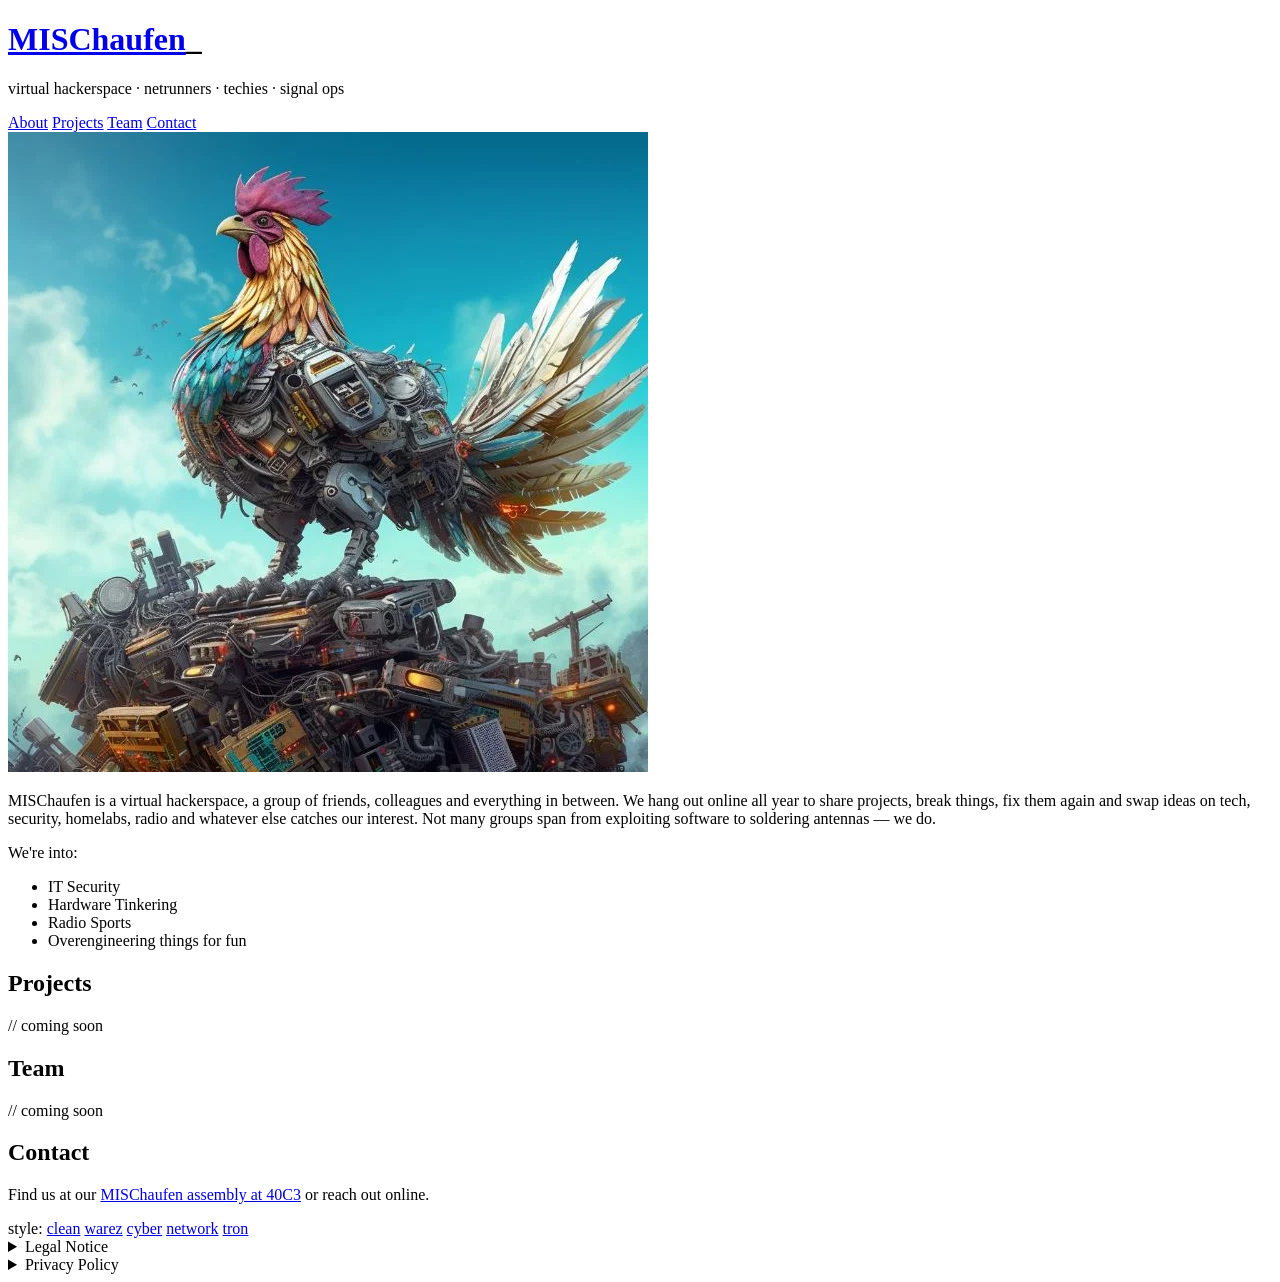
==== commit d30656fa: "chore: housekeeping — gitignore, OG tags, WebP hero, 404, nginx site config, CLAUDE.md - Add .gitign" ====
--- a/index.html
+++ b/index.html
@@ -5,6 +5,15 @@
   <meta name="viewport" content="width=device-width, initial-scale=1">
   <title>MISChaufen</title>
   <meta name="description" content="MISChaufen — virtual hackerspace. IT security, hardware tinkering, radio sports and more.">
+  <meta property="og:type"        content="website">
+  <meta property="og:url"         content="https://mischaufen.de/">
+  <meta property="og:title"       content="MISChaufen">
+  <meta property="og:description" content="Virtual hackerspace — IT security, hardware tinkering, radio sports and more.">
+  <meta property="og:image"       content="https://mischaufen.de/img/mischaufen.jpg">
+  <meta name="twitter:card"       content="summary_large_image">
+  <meta name="twitter:title"      content="MISChaufen">
+  <meta name="twitter:description" content="Virtual hackerspace — IT security, hardware tinkering, radio sports and more.">
+  <meta name="twitter:image"      content="https://mischaufen.de/img/mischaufen.jpg">
   <link rel="icon" type="image/x-icon" href="favicon.ico">
   <link rel="icon" type="image/png" href="favicon.png">
   <link rel="stylesheet" href="style.css">
@@ -31,7 +40,10 @@
   <main>
 
     <section id="about">
-      <img src="img/mischaufen.jpg" alt="MISChaufen mascot — a cyberpunk mechanical rooster" class="hero">
+      <picture>
+        <source srcset="img/mischaufen.webp" type="image/webp">
+        <img src="img/mischaufen.jpg" alt="MISChaufen mascot — a cyberpunk mechanical rooster" class="hero">
+      </picture>
       <p>
         MISChaufen is a virtual hackerspace, a group of friends, colleagues and everything in between.
         We hang out online all year to share projects, break things, fix them again and swap ideas on
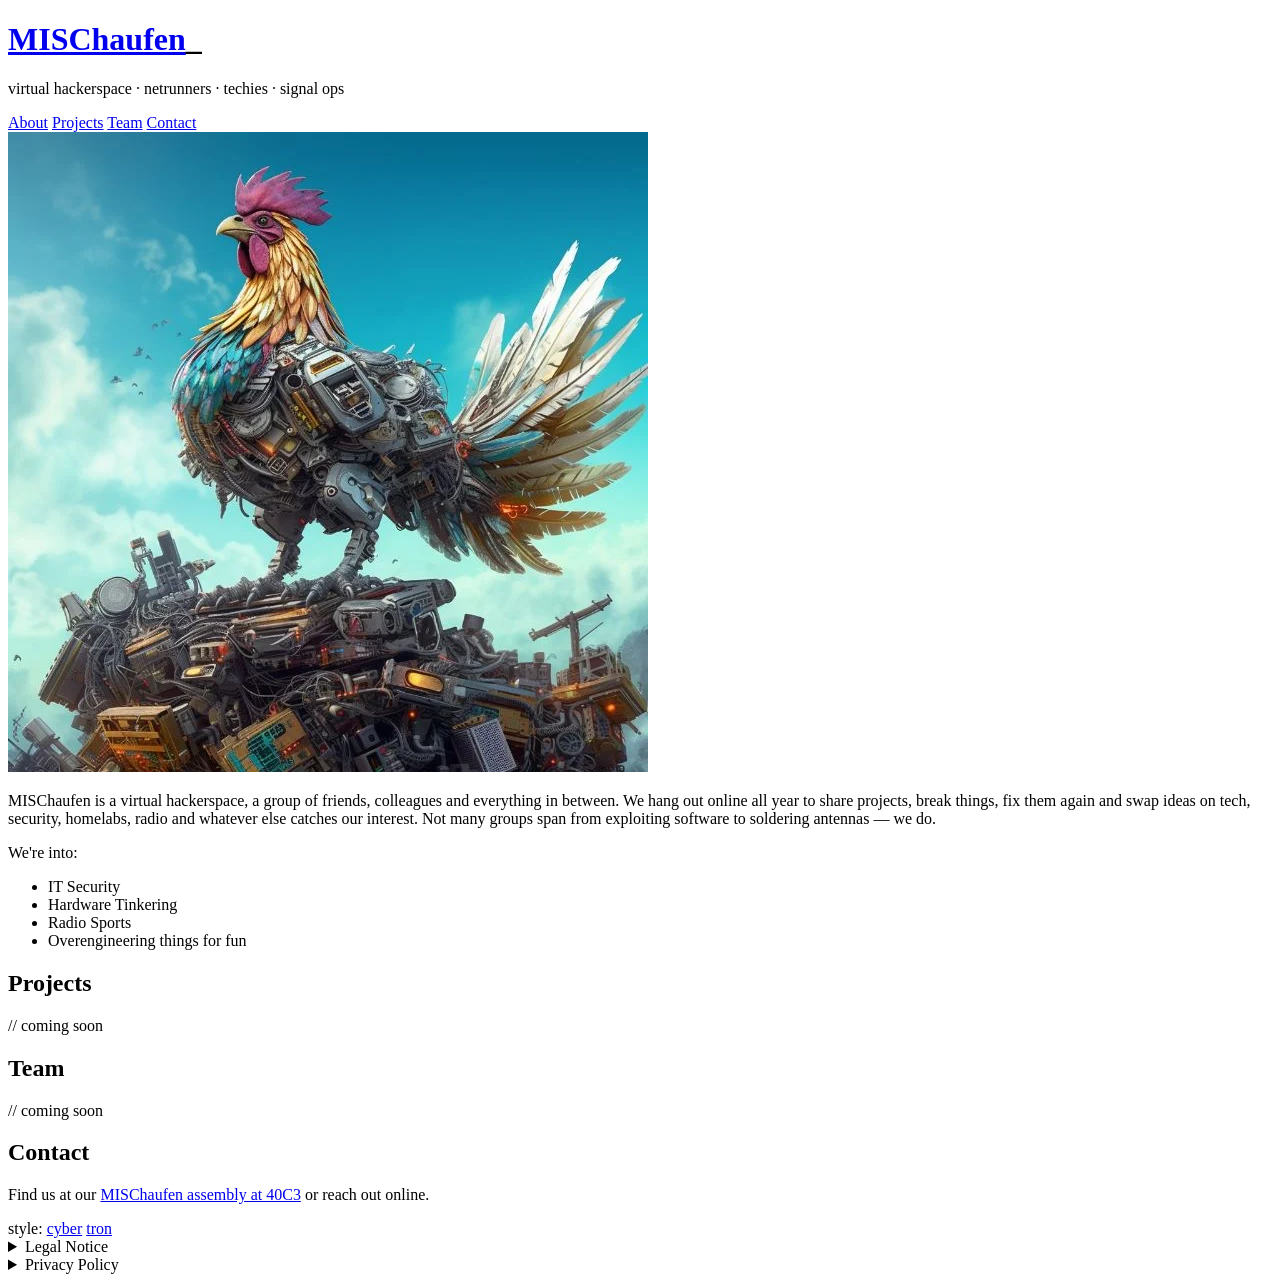
==== commit 9ba01138: "chore: reduce to 2 themes — cyber (v3, default) and tron (v5) Drop v1/v2/v4 CSS, repoint style.css s" ====
--- a/index.html
+++ b/index.html
@@ -79,77 +79,30 @@
   <footer>
     <div class="footer-links">
       <span>style:</span>
-      <a href="?style=v1">clean</a>
-      <a href="?style=v2">warez</a>
       <a href="?style=v3">cyber</a>
-      <a href="?style=v4">network</a>
       <a href="?style=v5">tron</a>
     </div>
 
     <details id="imprint">
       <summary>Legal Notice</summary>
       <div class="legal">
-        <h3>Information pursuant to &sect; 5 TMG</h3>
         <p>
           Philip Henning<br>
-          Hallesches Ufer 28<br>
-          10963 Berlin
+          Hallesches Ufer 28, 10963 Berlin<br>
+          <a href="mailto:mail+imprint@philip-henning.com">mail+imprint@philip-henning.com</a>
         </p>
-        <h3>Contact</h3>
-        <table>
-          <tr><td>Phone</td><td>+49-172-7241337</td></tr>
-          <tr><td>Fax</td><td>+49-3222-9349378</td></tr>
-          <tr><td>E-Mail</td><td><img src="img/webm.png" alt="E-mail address as image" style="vertical-align:middle"> philip-henning.com</td></tr>
-        </table>
-
-        <h3>Disclaimer</h3>
-        <p><strong>Liability for content:</strong> As a service provider we are responsible for our own content on this website in accordance with general law pursuant to &sect; 7 para. 1 TMG. However, pursuant to &sect;&sect; 8 to 10 TMG, we are not obligated to monitor transmitted or stored third-party information or to investigate circumstances that indicate illegal activity. Obligations to remove or block the use of information under general law remain unaffected. Liability in this regard is only possible from the point in time at which we become aware of a specific legal violation. Upon becoming aware of any such violations, we will remove the relevant content immediately.</p>
-        <p><strong>Liability for links:</strong> Our website contains links to external third-party websites over whose content we have no control. We therefore accept no liability for such external content. The respective provider or operator of the linked pages is always responsible for their content. The linked pages were checked for possible legal violations at the time of linking. No illegal content was apparent at the time of linking. Permanent monitoring of the content of linked pages is not reasonable without concrete evidence of a legal violation. Upon becoming aware of legal violations, we will remove such links immediately.</p>
-        <p><strong>Copyright:</strong> The content and works created by the site operators on these pages are subject to German copyright law. Reproduction, editing, distribution and any kind of use outside the limits of copyright law require the written consent of the respective author or creator. Downloads and copies of this page are only permitted for private, non-commercial use. Where content on this site was not created by the operator, the copyrights of third parties are respected and marked as such. Should you nevertheless become aware of a copyright infringement, please notify us accordingly. Upon becoming aware of legal violations, we will remove such content immediately.</p>
       </div>
     </details>
 
     <details id="privacypolicy">
       <summary>Privacy Policy</summary>
       <div class="legal">
-        <p>This privacy policy explains the nature, scope and purpose of the processing of personal data in connection with the provision of our services and this website.</p>
+        <p><strong>Controller:</strong> Philip Henning, Hallesches Ufer 28, 10963 Berlin &mdash; <a href="mailto:mail+imprint@philip-henning.com">mail+imprint@philip-henning.com</a>.
+        Hosted by Hetzner Online GmbH (<a href="https://www.hetzner.com/legal/privacy-policy">privacy policy</a>, DPA per Art. 28 GDPR in place).</p>
 
-        <h3>Controller</h3>
-        <p>
-          Philip Henning<br>
-          Hallesches Ufer 28<br>
-          10963 Berlin<br>
-          Germany<br>
-          E-Mail: <a href="mailto:mail+imprint@philip-henning.com">mail+imprint@philip-henning.com</a><br>
-          Legal notice: <a href="https://pphg.tech/#imprint">pphg.tech/#imprint</a>
-        </p>
+        <p>We log IP address, browser and access time for server security, max. 7 days, then deleted (Art. 6(1)(f) GDPR — server security and attack detection). Your IP is technically unavoidable. One cookie (<code>style</code>) saves your colour theme — no tracking, no profiling (Art. 22 GDPR).</p>
 
-        <h3>Types of data processed</h3>
-        <ul>
-          <li>Usage data (e.g. pages visited, access times)</li>
-          <li>Meta and communication data (e.g. device information, IP addresses)</li>
-        </ul>
-
-        <h3>Purpose of processing</h3>
-        <ul>
-          <li>Provision of the website and its content</li>
-          <li>Security measures</li>
-        </ul>
-
-        <h3>Legal basis</h3>
-        <p>Processing is carried out on the basis of our legitimate interests pursuant to Art. 6 para. 1 lit. f GDPR (operation and security of the website).</p>
-
-        <h3>Hosting and server logs</h3>
-        <p>This website is operated by an external hosting provider. Server log data is stored for security purposes for a maximum of 7 days and then deleted.</p>
-
-        <h3>Your rights</h3>
-        <p>You have the right to access, rectification, erasure and restriction of processing of your personal data, as well as the right to data portability. You also have the right to lodge a complaint with the competent supervisory authority.</p>
-
-        <h3>Cookies</h3>
-        <p>This website sets one functional cookie (<code>style</code>) to remember your chosen colour theme. No tracking or third-party cookies are used.</p>
-
-        <h3>Third-party services</h3>
-        <p>All resources on this website are served from our own server. No external third-party services are embedded.</p>
+        <p><strong>Your rights</strong> (access, rectification, erasure, restriction, portability, objection): contact us above or file a complaint with the <a href="https://www.datenschutz-berlin.de">Berliner Datenschutzbeauftragte</a>.</p>
       </div>
     </details>
 
--- a/style.css
+++ b/style.css
@@ -1 +1 @@
-style-v4.css+style-v3.css
